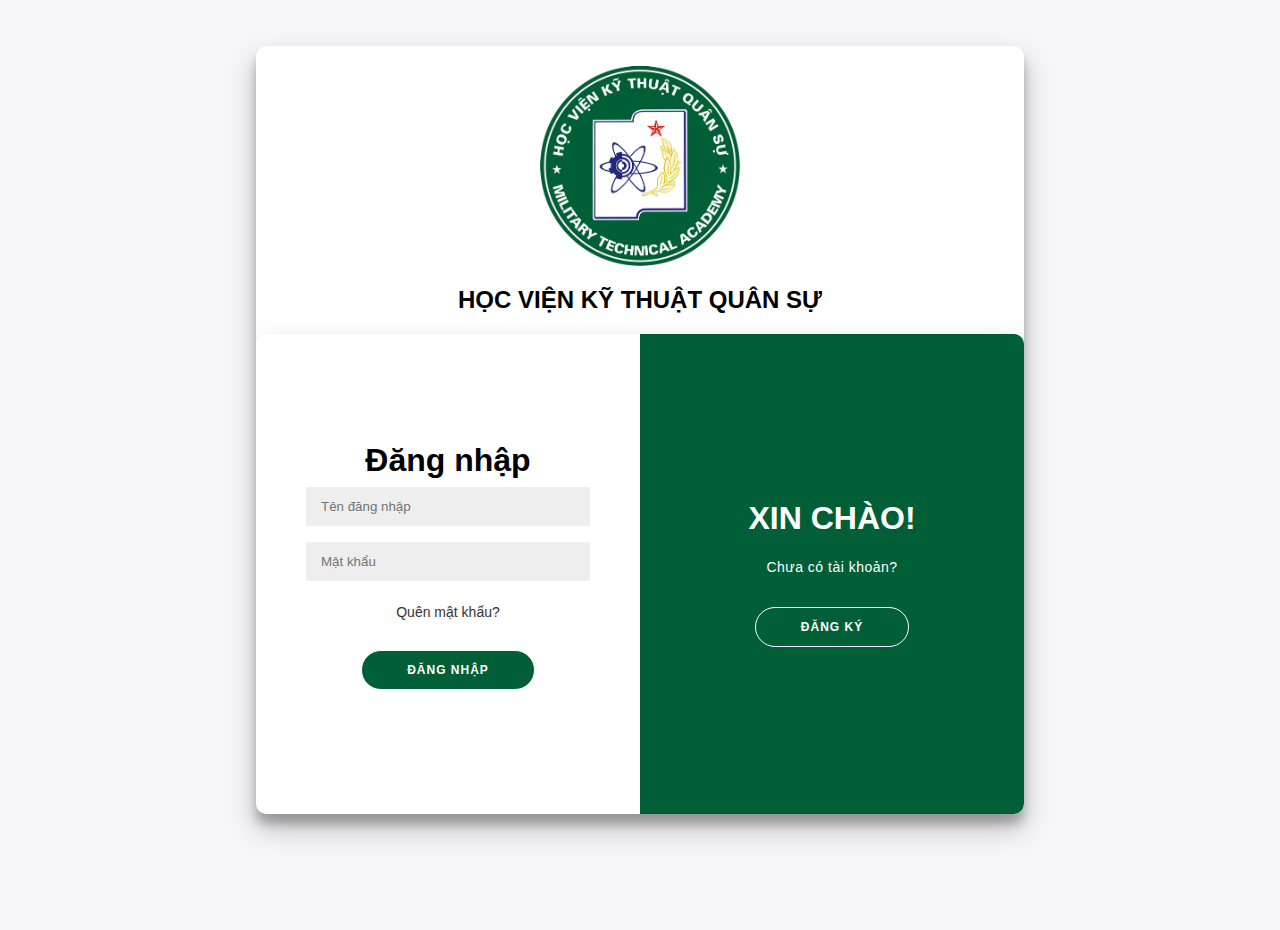
==== page-login.html @ 745f2ec3 "Page" ====
<!doctype html>
<html lang="en">
    <head>
        <meta charset="utf-8">
        <meta content="width=device-width, initial-scale=1.0" name="viewport">
        <title>Web - Toan</title>
        <meta content="" name="description">
        <meta content="" name="keywords">
		
        <link href="https://fonts.googleapis.com/css?family=Lato:300,400,700,900&display=swap" rel="stylesheet">

        <link rel="stylesheet" href="https://stackpath.bootstrapcdn.com/font-awesome/4.7.0/css/font-awesome.min.css">

        <link rel="stylesheet" href="assets/css/style-login.css">
    </head>
    <body>
        <section class="ftco-section">
            <div class="container">
                <img class="logo justify-content-center" src="assets/img/logo.png" alt="">
                <h2>HỌC VIỆN KỸ THUẬT QUÂN SỰ</h2>
                <div class="container" id="container">
                    <div class="form-container sign-up-container">
                        <form action="#">
                            <h1>ĐĂNG KÝ</h1>
                            <input type="text" placeholder="Họ tên" />
                            <input type="text" placeholder="Chứng minh nhân dân" />
                            <input type="text" placeholder="Số điện thoại" />
                            <input type="email" placeholder="Email" />
                            <input type="text" placeholder="Địa chỉ liên hệ" />
                            <a href="#" class="button">Đăng ký</a>
                        </form>
                    </div>
                    <div class="form-container sign-in-container">
                        <form action="#">
                            <h1>Đăng nhập</h1>
                            <input type="text" placeholder="Tên đăng nhập"/>
                            <input type="password" placeholder="Mật khẩu" />
                            <a href="#">Quên mật khẩu?</a>
                            <a href="index.html" class="button">Đăng nhập</a>
                        </form>
                    </div>
                    <div class="overlay-container">
                        <div class="overlay">
                            <div class="overlay-panel overlay-left">
                                <h1>Xin chào!</h1>
                                <p>Đã có tài khoản...</p>
                                <button class="ghost button" id="signIn">Đăng nhập</button>
                            </div>
                            <div class="overlay-panel overlay-right">
                                <h1>XIN CHÀO!</h1>
                                <p>Chưa có tài khoản?</p>
                                <button class="ghost button" id="signUp">Đăng ký</button>
                            </div>
                        </div>
                    </div>
                </div>
            </div>
        </section>
        <script src="assets/js/jquery.min.js"></script>
        <script src="assets/js/popper.js"></script>
        <script src="assets/js/bootstrap.min.js"></script>
        <script src="assets/js/main-login.js"></script>
    </body>
</html>
---- assets/css/style-login.css ----
* {
	box-sizing: border-box;
}

body {
	background: #f6f5f7;
	display: flex;
	justify-content: center;
	align-items: center;
	flex-direction: column;
	font-family:'Segoe UI', Tahoma, Geneva, Verdana, sans-serif;
	height: 100vh;
	margin: -20px 0 50px;
}

h1 {
	font-weight: bold;
	margin: 0;
}

h2 {
	text-align: center;
}

p {
	font-size: 14px;
	font-weight: 100;
	line-height: 20px;
	letter-spacing: 0.5px;
	margin: 20px 0 30px;
}

span {
	font-size: 12px;
}

a {
	color: #333;
	font-size: 14px;
	text-decoration: none;
	margin: 15px 0;
}

.button {
	border-radius: 20px;
	border: 1px solid #FFF;
	background-color: #005F37;
	color: #FFFFFF;
	font-size: 12px;
	font-weight: bold;
	padding: 12px 45px;
	letter-spacing: 1px;
	text-transform: uppercase;
	transition: transform 80ms ease-in;
}

.button:active {
	transform: scale(0.95);
}

.button:focus {
	outline: none;
}

.button.ghost {
	background-color: transparent;
	border-color: #FFFFFF;
}

form {
	background-color: #FFFFFF;
	display: flex;
	align-items: center;
	justify-content: center;
	flex-direction: column;
	padding: 0 50px;
	height: 100%;
	text-align: center;
}

input {
	background-color: #eee;
	border: none;
	padding: 12px 15px;
	margin: 8px 0;
	width: 100%;
}

.container {
	background-color: #fff;
	border-radius: 10px;
  	box-shadow: 0 14px 28px rgba(0,0,0,0.25), 
			0 10px 10px rgba(0,0,0,0.22);
	position: relative;
	overflow: hidden;
	width: 768px;
	max-width: 100%;
	min-height: 480px;
}

.form-container {
	position: absolute;
	top: 0;
	height: 100%;
	transition: all 0.6s ease-in-out;
}

.sign-in-container {
	left: 0;
	width: 50%;
	z-index: 2;
}

.container.right-panel-active .sign-in-container {
	transform: translateX(100%);
}

.sign-up-container {
	left: 0;
	width: 50%;
	opacity: 0;
	z-index: 1;
}

.container.right-panel-active .sign-up-container {
	transform: translateX(100%);
	opacity: 1;
	z-index: 5;
	animation: show 0.6s;
}

@keyframes show {
	0%, 49.99% {
		opacity: 0;
		z-index: 1;
	}
	
	50%, 100% {
		opacity: 1;
		z-index: 5;
	}
}

.overlay-container {
	position: absolute;
	top: 0;
	left: 50%;
	width: 50%;
	height: 100%;
	overflow: hidden;
	transition: transform 0.6s ease-in-out;
	z-index: 100;
}

.container.right-panel-active .overlay-container{
	transform: translateX(-100%);
}

.overlay {
	background: #005F37;
	background-repeat: no-repeat;
	background-size: cover;
	background-position: 0 0;
	color: #FFFFFF;
	position: relative;
	left: -100%;
	height: 100%;
	width: 200%;
  	transform: translateX(0);
	transition: transform 0.6s ease-in-out;
}

.container.right-panel-active .overlay {
  	transform: translateX(50%);
}

.overlay-panel {
	position: absolute;
	display: flex;
	align-items: center;
	justify-content: center;
	flex-direction: column;
	padding: 0 40px;
	text-align: center;
	top: 0;
	height: 100%;
	width: 50%;
	transform: translateX(0);
	transition: transform 0.6s ease-in-out;
}

.overlay-left {
	transform: translateX(-20%);
}

.container.right-panel-active .overlay-left {
	transform: translateX(0);
}

.overlay-right {
	right: 0;
	transform: translateX(0);
}

.container.right-panel-active .overlay-right {
	transform: translateX(20%);
}

.social-container {
	margin: 20px 0;
}

.social-container a {
	border: 1px solid #DDDDDD;
	border-radius: 50%;
	display: inline-flex;
	justify-content: center;
	align-items: center;
	margin: 0 5px;
	height: 40px;
	width: 40px;
}

.logo{
  padding-top: 20px;
  display: block;
  margin-left: auto;
  margin-right: auto;
  width: 200px;
  height: 220px;
}
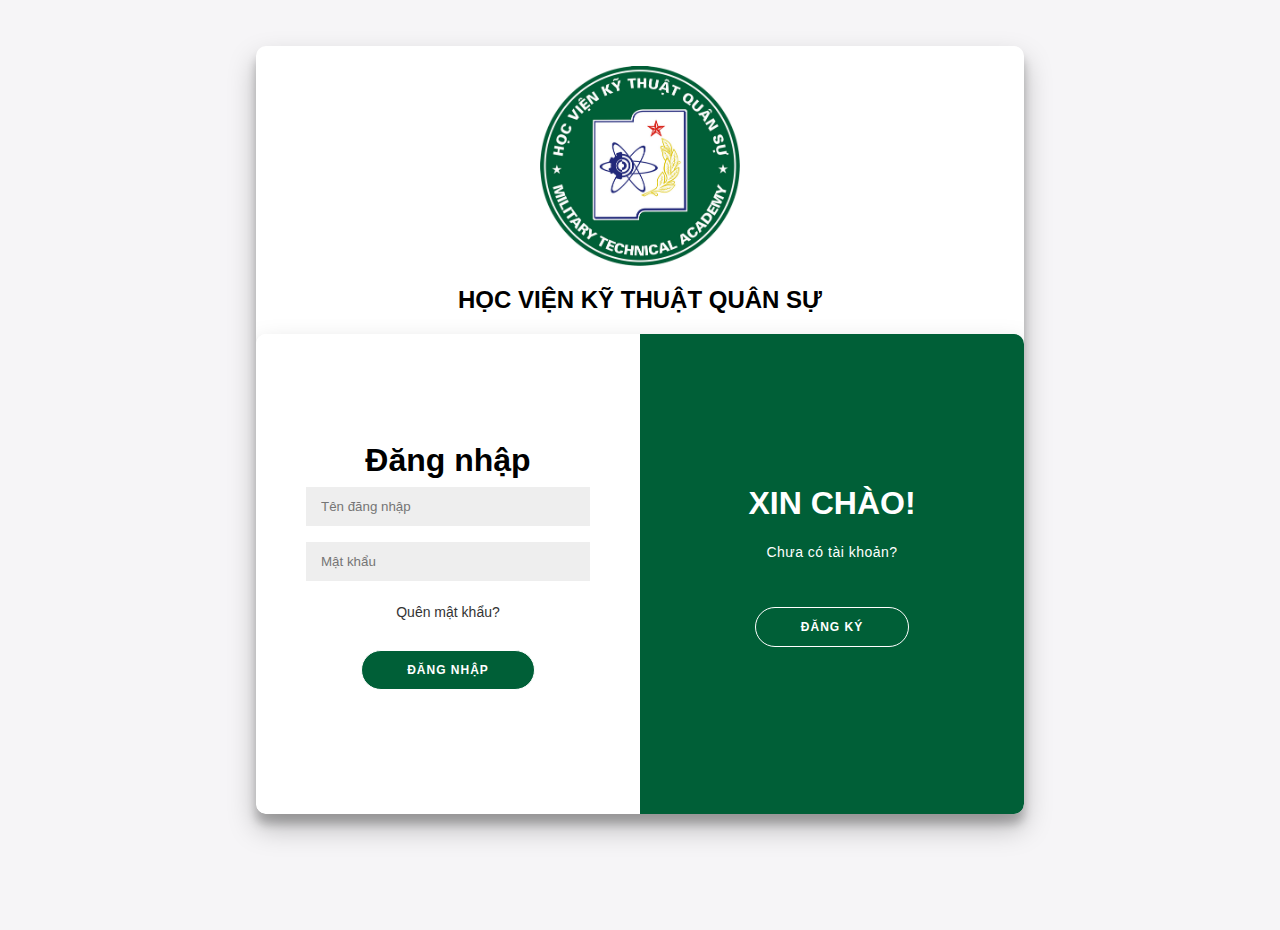
==== commit 3b40496d: "Add Chi tiết tin tức + Admin" ====
--- a/page-login.html
+++ b/page-login.html
@@ -19,37 +19,21 @@
                 <img class="logo justify-content-center" src="assets/img/logo.png" alt="">
                 <h2>HỌC VIỆN KỸ THUẬT QUÂN SỰ</h2>
                 <div class="container" id="container">
-                    <div class="form-container sign-up-container">
-                        <form action="#">
-                            <h1>ĐĂNG KÝ</h1>
-                            <input type="text" placeholder="Họ tên" />
-                            <input type="text" placeholder="Chứng minh nhân dân" />
-                            <input type="text" placeholder="Số điện thoại" />
-                            <input type="email" placeholder="Email" />
-                            <input type="text" placeholder="Địa chỉ liên hệ" />
-                            <a href="#" class="button">Đăng ký</a>
-                        </form>
-                    </div>
                     <div class="form-container sign-in-container">
                         <form action="#">
                             <h1>Đăng nhập</h1>
                             <input type="text" placeholder="Tên đăng nhập"/>
                             <input type="password" placeholder="Mật khẩu" />
                             <a href="#">Quên mật khẩu?</a>
-                            <a href="index.html" class="button">Đăng nhập</a>
+                            <a href="page-manage.html" class="button">Đăng nhập</a>
                         </form>
                     </div>
                     <div class="overlay-container">
                         <div class="overlay">
-                            <div class="overlay-panel overlay-left">
-                                <h1>Xin chào!</h1>
-                                <p>Đã có tài khoản...</p>
-                                <button class="ghost button" id="signIn">Đăng nhập</button>
-                            </div>
                             <div class="overlay-panel overlay-right">
                                 <h1>XIN CHÀO!</h1>
                                 <p>Chưa có tài khoản?</p>
-                                <button class="ghost button" id="signUp">Đăng ký</button>
+                                <a href="page-signup.html" class="ghost button">Đăng ký</a>
                             </div>
                         </div>
                     </div>
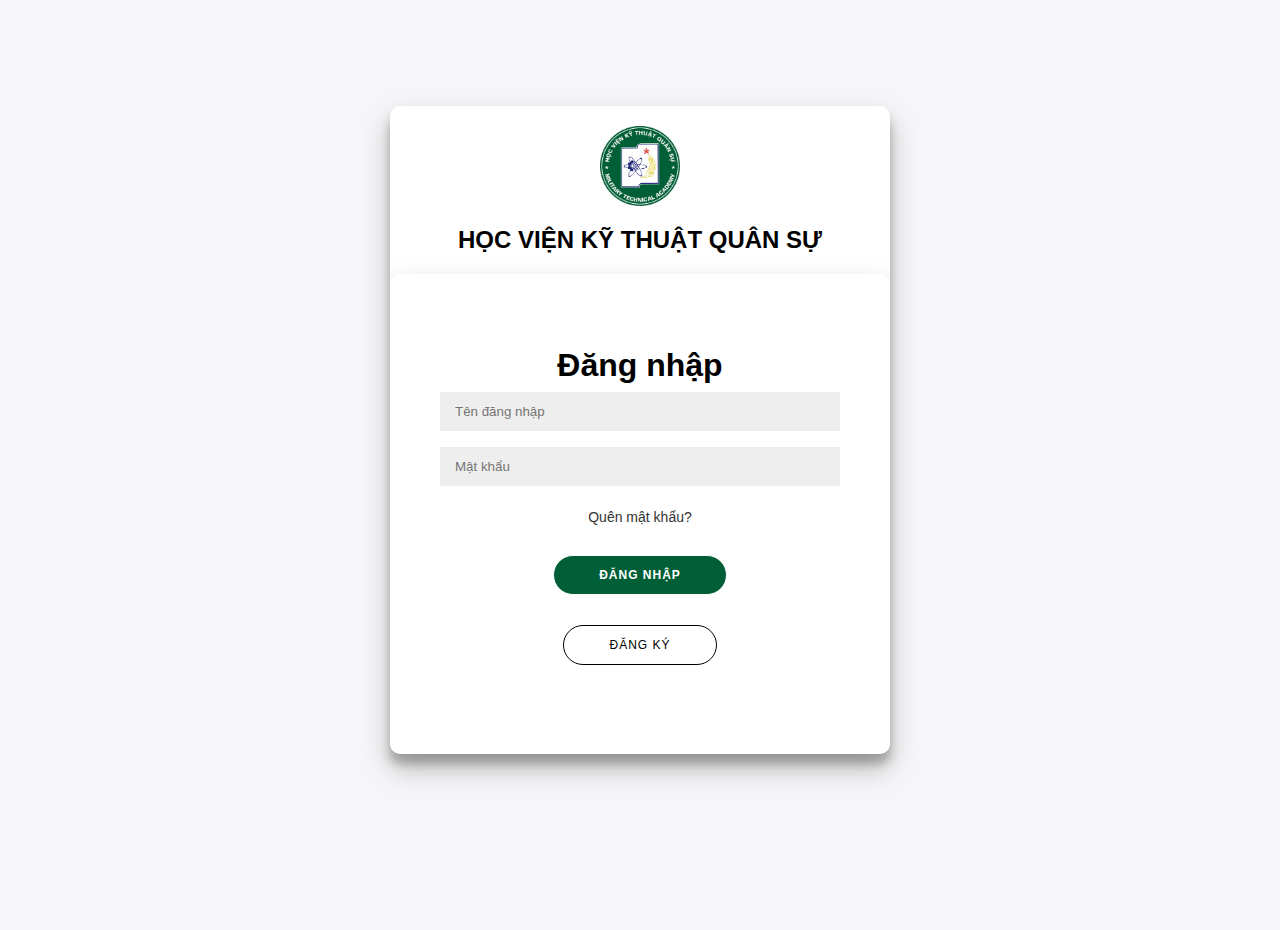
==== commit dcd0ba16: "Update Login +Signup" ====
--- a/page-login.html
+++ b/page-login.html
@@ -25,17 +25,9 @@
                             <input type="text" placeholder="Tên đăng nhập"/>
                             <input type="password" placeholder="Mật khẩu" />
                             <a href="#">Quên mật khẩu?</a>
-                            <a href="page-manage.html" class="button">Đăng nhập</a>
+                            <a href="page-manage.html" class="button-login">Đăng nhập</a>
+                            <a href="page-signup.html" class="button-signup">Đăng ký</a>
                         </form>
-                    </div>
-                    <div class="overlay-container">
-                        <div class="overlay">
-                            <div class="overlay-panel overlay-right">
-                                <h1>XIN CHÀO!</h1>
-                                <p>Chưa có tài khoản?</p>
-                                <a href="page-signup.html" class="ghost button">Đăng ký</a>
-                            </div>
-                        </div>
                     </div>
                 </div>
             </div>
--- a/assets/css/style-login.css
+++ b/assets/css/style-login.css
@@ -42,13 +42,26 @@
 	margin: 15px 0;
 }
 
-.button {
+.button-login {
 	border-radius: 20px;
 	border: 1px solid #FFF;
 	background-color: #005F37;
 	color: #FFFFFF;
 	font-size: 12px;
 	font-weight: bold;
+	padding: 12px 45px;
+	letter-spacing: 1px;
+	text-transform: uppercase;
+	transition: transform 80ms ease-in;
+}
+
+.button-signup {
+	border-radius: 20px;
+	border: 1px solid #000;
+	background-color: #fff;
+	color: #000;
+	font-size: 12px;
+	font-weight: normal;
 	padding: 12px 45px;
 	letter-spacing: 1px;
 	text-transform: uppercase;
@@ -94,8 +107,8 @@
 			0 10px 10px rgba(0,0,0,0.22);
 	position: relative;
 	overflow: hidden;
-	width: 768px;
-	max-width: 100%;
+	width: 500px;
+	max-width: 150%;
 	min-height: 480px;
 }
 
@@ -108,118 +121,8 @@
 
 .sign-in-container {
 	left: 0;
-	width: 50%;
+	width: 100%;
 	z-index: 2;
-}
-
-.container.right-panel-active .sign-in-container {
-	transform: translateX(100%);
-}
-
-.sign-up-container {
-	left: 0;
-	width: 50%;
-	opacity: 0;
-	z-index: 1;
-}
-
-.container.right-panel-active .sign-up-container {
-	transform: translateX(100%);
-	opacity: 1;
-	z-index: 5;
-	animation: show 0.6s;
-}
-
-@keyframes show {
-	0%, 49.99% {
-		opacity: 0;
-		z-index: 1;
-	}
-	
-	50%, 100% {
-		opacity: 1;
-		z-index: 5;
-	}
-}
-
-.overlay-container {
-	position: absolute;
-	top: 0;
-	left: 50%;
-	width: 50%;
-	height: 100%;
-	overflow: hidden;
-	transition: transform 0.6s ease-in-out;
-	z-index: 100;
-}
-
-.container.right-panel-active .overlay-container{
-	transform: translateX(-100%);
-}
-
-.overlay {
-	background: #005F37;
-	background-repeat: no-repeat;
-	background-size: cover;
-	background-position: 0 0;
-	color: #FFFFFF;
-	position: relative;
-	left: -100%;
-	height: 100%;
-	width: 200%;
-  	transform: translateX(0);
-	transition: transform 0.6s ease-in-out;
-}
-
-.container.right-panel-active .overlay {
-  	transform: translateX(50%);
-}
-
-.overlay-panel {
-	position: absolute;
-	display: flex;
-	align-items: center;
-	justify-content: center;
-	flex-direction: column;
-	padding: 0 40px;
-	text-align: center;
-	top: 0;
-	height: 100%;
-	width: 50%;
-	transform: translateX(0);
-	transition: transform 0.6s ease-in-out;
-}
-
-.overlay-left {
-	transform: translateX(-20%);
-}
-
-.container.right-panel-active .overlay-left {
-	transform: translateX(0);
-}
-
-.overlay-right {
-	right: 0;
-	transform: translateX(0);
-}
-
-.container.right-panel-active .overlay-right {
-	transform: translateX(20%);
-}
-
-.social-container {
-	margin: 20px 0;
-}
-
-.social-container a {
-	border: 1px solid #DDDDDD;
-	border-radius: 50%;
-	display: inline-flex;
-	justify-content: center;
-	align-items: center;
-	margin: 0 5px;
-	height: 40px;
-	width: 40px;
 }
 
 .logo{
@@ -227,6 +130,6 @@
   display: block;
   margin-left: auto;
   margin-right: auto;
-  width: 200px;
-  height: 220px;
+  width: 80px;
+  height: 100px;
 }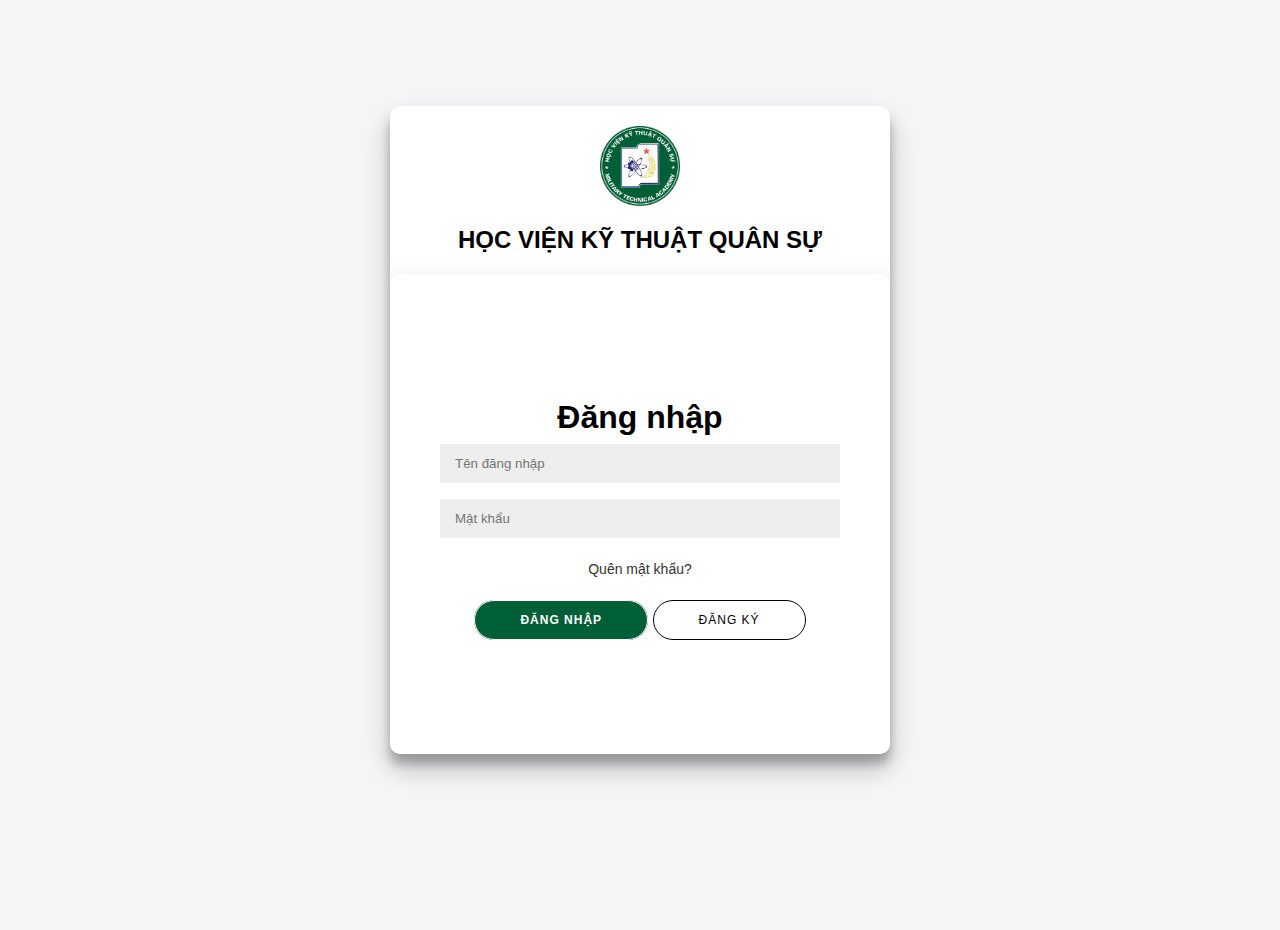
==== commit 950039f5: "Update button" ====
--- a/page-login.html
+++ b/page-login.html
@@ -25,8 +25,11 @@
                             <input type="text" placeholder="Tên đăng nhập"/>
                             <input type="password" placeholder="Mật khẩu" />
                             <a href="#">Quên mật khẩu?</a>
-                            <a href="page-manage.html" class="button-login">Đăng nhập</a>
-                            <a href="page-signup.html" class="button-signup">Đăng ký</a>
+                            <br>
+                            <div class="row">
+                                <a href="page-manage.html" class="button-login">Đăng nhập</a>
+                                <a href="page-signup.html" class="button-signup">Đăng ký</a>
+                            </div>
                         </form>
                     </div>
                 </div>
